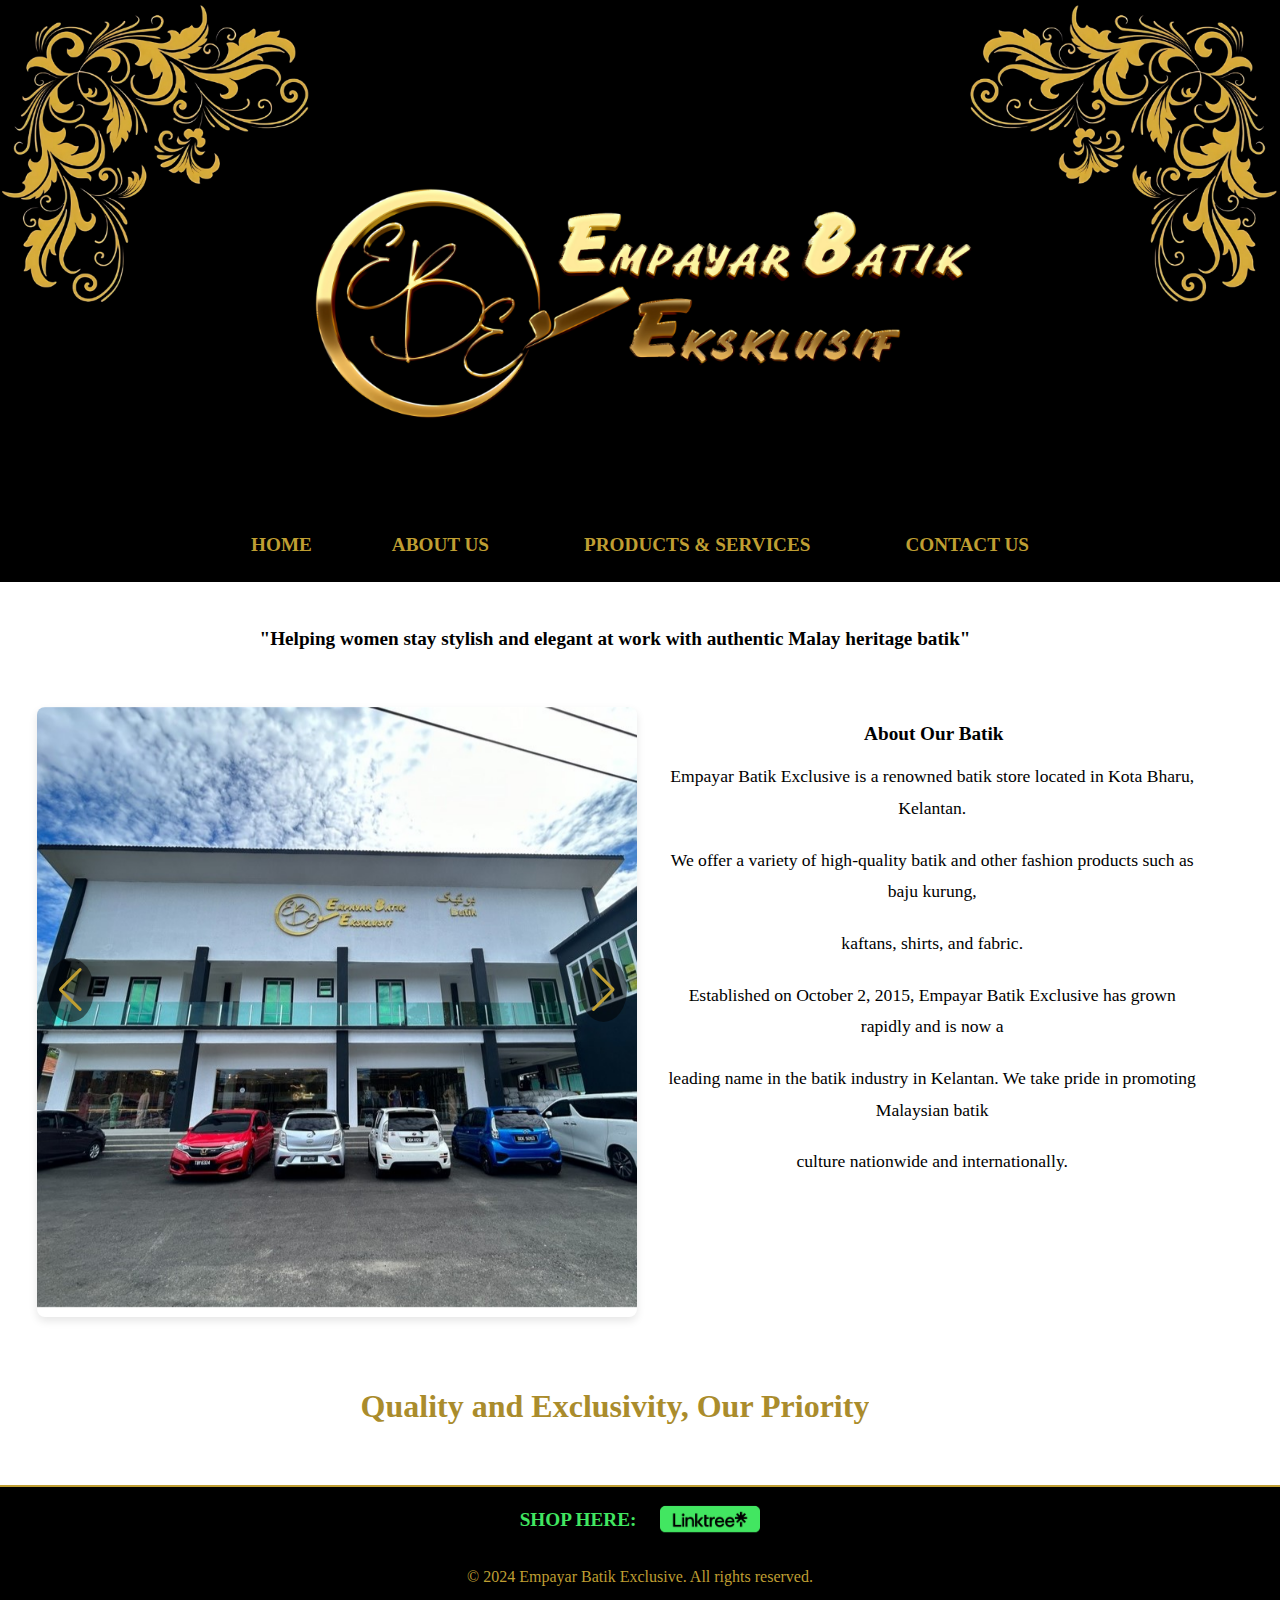
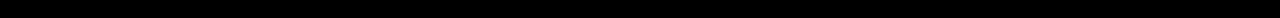
==== index.html @ 7da715c4 "Update index.html" ====
<!DOCTYPE html>
<html lang="en">
<head>
    <meta charset="UTF-8">
    <meta name="viewport" content="width=device-width, initial-scale=1.0">
    <title>Empayar Batik Exclusive</title>
    <link href="https://fonts.googleapis.com/css2?family=Pacifico&display=swap" rel="stylesheet">
    <link rel="stylesheet" href="ebe.css">
    <link rel="stylesheet" href="https://unpkg.com/swiper/swiper-bundle.min.css">
    <script src="https://unpkg.com/swiper/swiper-bundle.min.js"></script>
</head>
<body>
    <img src="LOGO EBE/header photo.png" alt="HEADER LOGO" class="header-photo">
    
    <!-- Header -->
    <header>
        <div class="menu-toggle" id="mobile-menu">
            <span class="bar"></span>
            <span class="bar"></span>
            <span class="bar"></span>
        </div>
        <nav id="nav-menu">
            <a href="index.html">HOME</a>
            <a href="profile.html">ABOUT US</a>
            <div class="dropdown">
                <a href="products.html" class="dropbtn">PRODUCTS & SERVICES</a>
                <div class="dropdown-content">
                    <a href="kaftan.html">Caftan</a>
                    <a href="jubah.html">Jubah</a>
                    <a href="jubah.html">Blouse</a>
                    <a href="baju-kurung.html">Baju Kurung</a>
                    <a href="short-sleeve-shirt.html">Short Sleeve Men Shirt</a>
                    <a href="long-sleeve-shirt.html">Long Sleeve Men Shirt</a>
                    <a href="kain-pasang-cotton.html">Kain Pasang Cotton</a>
                    <a href="kain-pasang-crepe.html">Kain Pasang Sutera Crepe</a>
                </div>
            </div>
            <a href="contact.html">CONTACT US</a>
        </nav>
    </header>

    <!-- Main Content -->
    <main>
        <p class="fade-in-special">"Helping women stay stylish and elegant at work with authentic Malay heritage batik"</p>
        <div class="content-wrapper">
            <!-- Photo Box -->
            <div class="photo-box">
                <div class="swiper-container">
                    <div class="swiper-wrapper">
                        <div class="swiper-slide"><img src="img index/home 1.jpg" alt="Image 1"></div>
                        <div class="swiper-slide"><img src="img index/home 2.jpg" alt="Image 2"></div>
                        <div class="swiper-slide"><img src="img index/home 3.jpg" alt="Image 3"></div>
                        <div class="swiper-slide"><img src="img index/home 4.jpg" alt="Image 4"></div>
                        <div class="swiper-slide"><img src="img index/home 5.jpg" alt="Image 5"></div>
                        <div class="swiper-slide"><img src="img index/home 6.jpg" alt="Image 6"></div>
                    </div>
                    <!-- Navigation Buttons -->
                    <div class="swiper-button-prev"></div>
                    <div class="swiper-button-next"></div>
                </div>
            </div>
            
            <!-- Text Content -->
            <div class="text-content">
                <h3>About Our Batik</h3>
                <p>Empayar Batik Exclusive is a renowned batik store located in Kota Bharu, Kelantan.</p>
                <p>We offer a variety of high-quality batik and other fashion products such as baju kurung,</p>
                <p>kaftans, shirts, and fabric.</p>
                <p>Established on October 2, 2015, Empayar Batik Exclusive has grown rapidly and is now a</p>
                <p>leading name in the batik industry in Kelantan. We take pride in promoting Malaysian batik</p>
                <p>culture nationwide and internationally.</p>            
            </div>
        </div>

        <p class="animated-text">Quality and Exclusivity, Our Priority</p>
    </main>

    <!-- Footer -->
    <footer>
        <div>
            <span class="shop-here">SHOP HERE:</span>
            <a href="https://linktr.ee/empayarbatikexclusive" target="_blank" rel="noopener noreferrer">
                <img src="logos/linktree.png" 
                     alt="Linktree Logo" 
                     class="linktree-logo">
            </a>
        </div>
        <p>&copy; 2024 Empayar Batik Exclusive. All rights reserved.</p>
    </footer>
    
    <!-- Scripts -->
    <script>
        // Mobile Menu Toggle
        const mobileMenu = document.getElementById('mobile-menu');
        const navMenu = document.getElementById('nav-menu');

        mobileMenu.addEventListener('click', () => {
            navMenu.classList.toggle('active');
        });

        // Swiper Initialization
        var swiper = new Swiper('.swiper-container', {
            slidesPerView: 1,
            spaceBetween: 10,
            navigation: {
                nextEl: '.swiper-button-next',
                prevEl: '.swiper-button-prev',
            },
            loop: true,
            autoplay: {
                delay: 2500,
                disableOnInteraction: false,
            },
        });

        // Sticky Header
        window.onscroll = function() {
            stickyHeader();
        };

        var header = document.querySelector('header');
        var sticky = header.offsetTop;

        function stickyHeader() {
            if (window.pageYOffset > sticky) {
                header.classList.add("fixed-header");
            } else {
                header.classList.remove("fixed-header");
            }
        }
    </script>
</body>
</html>
---- ebe.css ----
/* General Styling */
body {
    font-family: 'Times New Roman', serif;
    background-color: white;
    color: black;
    margin: 0;
    padding: 0;
    line-height: 1.8;
}

html {
    margin: 0;
    padding: 0;
}

/* Header Styling */
header {
    background: black;
    color: #bf9e32;
    padding: 10px;
    display: flex;
    align-items: flex-start;
    justify-content: center;
    position: relative;
    margin-top: -10px;
    transition: transform 0.3s ease-in-out;
    z-index: 1000; /* Ensures the header stays on top */
}

/* Fixed Header after scroll */
.fixed-header {
    position: fixed;
    top: 0;
    left: 0;
    width: 100%;
    z-index: 1000;
    background-color: black; /* Adjust if necessary */
    transform: translateY(0); /* Makes it slide into view */
}

header:not(.fixed-header) {
    transform: translateY(0); /* Ensure header is visible when not sticky */
}


/* Logo Image Styling */
.header-img {
    width: 100px; /* Adjust size as needed */
    height: auto;
    display: block;
}

/* Header Photo Styling */
.header-photo {
    width: 100%; /* Set the width to 100% of the page */
    height: auto; /* Maintain aspect ratio */
    margin: 0 auto; /* Horizontally center the image */
    background-color: black; /* Ensure the background is black behind the image */
    margin-top: 0; /* Remove margin at the top */
}

nav {
    display: flex;
    justify-content: center;
    width: 100%;
    align-items: center;
}

nav a {
    color: #bf9e32;
    text-decoration: none;
    font-size: 1.2em;
    font-weight: bold;
    margin: 0 40px;
    transition: color 0.3s ease-in-out, transform 0.3s ease;
}

nav a:hover {
    color: white;
    transform: scale(1.1);
}

/* Logo Link Styling */
.logo-link {
    position: absolute; /* Position it absolutely within the header */
    left: 0; /* Adjust this value for spacing from the left edge */
    top: 20%; /* Center vertically relative to the header */
    display: inline-block;
    z-index: 100; /* Ensure it is above other elements */
}

.logo-link:hover {
    transform: scale(1.1); /* Add hover effect for scaling */
}

/* Dropdown Styling */
.dropdown {
    position: relative;
    display: inline-block;
}

.dropdown .dropbtn {
    color: #bf9e32;
    font-size: 1.2em;
    font-weight: bold;
    padding: 10px 15px;
    background-color: black;
    border: none;
    cursor: pointer;
    display: inline-flex;
    align-items: center;
}

.dropdown .dropbtn:hover {
    color: white;
}

.dropdown-content {
    position: absolute;
    background-color: rgba(37, 37, 37, 0.892);
    min-width: 160px;
    z-index: 1;
    left: 30px;
    visibility: hidden;
    opacity: 0;
    transform: translateY(-10px);
    transition: visibility 0s 0.3s, opacity 0.3s ease, transform 0.3s ease;
}

.dropdown-content a {
    color: #bf9e32;
    padding: 10px 10px;
    text-decoration: none;
    display: block;
    font-size: 1.1em;
}

.dropdown-content a:hover {
    color: white;
    background-color: #333;
}

.dropdown:hover .dropdown-content {
    visibility: visible;
    opacity: 1;
    transform: translateY(0);
    transition: visibility 0s, opacity 0.3s ease, transform 0.3s ease;
}

/* Main Content Styling */
main {
    padding: 30px;
    text-align: center;
}

main h2, main h3, main p {
    color: black;
}

main h2 {
    font-size: 2em;
}

main p {
    font-size: 1.2em;
    margin: 10px 0;
    margin-right: 50px;
}

main h3 {
    font-size: 1.2em;
    margin: 10px 0;
}

.content-wrapper {
    display: flex; /* Align items side by side */
    justify-content: space-between; /* Ensure space between photo box and text content */
    gap: 20px; /* Add space between the photo box and text content */
    margin-top: 50px;
}

.content-wrapper h4 {
    margin: 0 auto;
    text-align: center;
    font-size: 1.2rem; /* Adjust font size */
    font-style: italic;
    color: #555;
    animation: slideInFromLeft 1.5s ease-out forwards;
}

/* Text Content Styling */
.text-content {
    flex: 1; /* Allow text content to take available space */
    max-width: 48%; /* Restrict text content width */
    display: flex;
    flex-direction: column;
    justify-content: center;
}


.text-content h3{
    flex: 1;
    max-width: 48%; /* Ensure text content doesn't overflow */
    display: flex;
    flex-direction: column;
    justify-content: center;
    margin-left: 22%;
    margin-bottom: 0;
}

/* Adjusting Paragraphs for Readability */
.text-content p {
    font-size: 1.1em;
}

.text-content p:first-child {
    margin-top: 0; /* Adds space at the top of the first <p> */
}

.text-content p:last-child {
    margin-bottom: 150px; /* Adds space at the bottom of the last <p> */
}

/* Footer Styling */
footer {
    background: black;
    color: #bf9e32;
    text-align: center;
    padding: 10px 0;
    font-size: 1em;
    border-top: 2px solid #bf9e32;
    margin-top: 0; /* Ensure no margin on top */
}

.shop-here {
    font-weight: bold;
    color: #41e661;
    margin-right: 10px; /* Add spacing between "SHOP HERE:" and the logo */
    margin-bottom: 0;
    font-size: 1.2em;
    animation: blink 1s infinite; /* Add blinking animation */
}

/* Blinking Animation */
@keyframes blink {
    0%, 100% {
        opacity: 1; /* Fully visible */
    }
    50% {
        opacity: 0; /* Invisible */
    }
}


footer .linktree-logo {
    width: 100px; /* Adjust the size as needed */
    height: auto; /* Maintain aspect ratio */
    vertical-align: middle; /* Align the logo with the text */
}


/* Photo box styling */
.photo-box {
    width: 100%;
    max-width: 600px;
    height: 100%;
    margin: 0 auto;
    border-radius: 8px;
    box-shadow: 0 4px 8px rgba(0, 0, 0, 0.1);
    overflow: hidden;
    animation: slideInFromLeft 1.5s ease-out forwards;
}

.photo-box2 {
    width: 100%;
    max-width: 600px;
    height: 100%;
    margin: 0 auto;
    border-radius: 8px;
    box-shadow: 0 4px 8px rgba(0, 0, 0, 0.1);
    overflow: hidden;
    animation: slideInFromRight 1.5s ease-out forwards;
}

/* Styling the video element */
.photo-box video {
    width: 100%; /* Adjust to fit the container */
    height: auto; /* Maintain aspect ratio */
    border-radius: 10px; /* Rounded corners */
    box-shadow: 0 4px 8px rgba(0, 0, 0, 0.2); /* Add shadow for a stylish effect */
    outline: none; /* Remove default outline */
}

/* Styling the video element */
.photo-box2 video {
    width: 100%; /* Adjust to fit the container */
    height: auto; /* Maintain aspect ratio */
    border-radius: 10px; /* Rounded corners */
    box-shadow: 0 4px 8px rgba(0, 0, 0, 0.2); /* Add shadow for a stylish effect */
    outline: none; /* Remove default outline */
}


/* Animations for Photo Box - Slide in from Left */
@keyframes slideInFromLeft {
    0% {
        opacity: 0;
        transform: translateX(-100%);
    }
    100% {
        opacity: 1;
        transform: translateX(0);
    }
}

/* Animations for Photo Box - Slide in from Right */
@keyframes slideInFromRight {
    0% {
        opacity: 0;
        transform: translateX(100%); /* Starts from the right */
    }
    100% {
        opacity: 1;
        transform: translateX(0); /* Ends in the default position */
    }
}

/* Swiper Slider Styling */
.swiper-container {
    position: relative;
}

/* Ensure the image fills the box */
.swiper-wrapper img {
    object-fit: cover !important;
    width: 100% !important;
    height: 100% !important;
}

/* Navigation Arrows Styling */
.swiper-button-prev, .swiper-button-next {
    color: #bf9e32 !important; /* Set arrow color to #bf9e32 */
    font-size: 2rem;
    position: absolute;
    top: 50%;
    transform: translateY(-50%);
    z-index: 10;
    background: rgba(0, 0, 0, 0.5);
    border-radius: 50%;
    padding: 10px;
    transition: background-color 0.3s ease, transform 0.3s ease;
}

.swiper-button-prev:hover, .swiper-button-next:hover {
    background: rgba(0, 0, 0, 0.8);
}

.swiper-button-prev {
    left: 10px;
}

.swiper-button-next {
    right: 10px;
}

/* Fade-In and Animations */
@keyframes fadeIn {
    0% { opacity: 0; transform: translateY(20px); }
    100% { opacity: 1; transform: translateY(0); }
}

.fade-in {
    animation: fadeIn 2s ease-in-out;
}

/* Make the fade-in-special text bold */
.fade-in-special {
    font-weight: bold;
}

@keyframes slideInFromLeft {
    0% {
        transform: translateX(-100%);
        opacity: 0;
    }
    100% {
        transform: translateX(0);
        opacity: 1;
    }
}

/* Additional Styling */
.animated-text {
    display: inline-block;
    font-size: 2rem;
    font-weight: bold;
    color: #aa8c2c;
    white-space: nowrap;
    overflow: hidden;
    animation: typing 4s steps(35, end) infinite, blink-cursor 0.75s step-end infinite;
    max-width: 35ch;
    margin-top: 50px;
}

@keyframes typing {
    0% { width: 0; }
    100% { width: 35ch; }
}

@keyframes blink-cursor {
    50% { border-color: transparent; }
    100% { border-color: #aa8c2c; }
}

/* Animations for Main Text */
@keyframes fadeInText {
    0% { opacity: 0; transform: translateY(20px); }
    100% { opacity: 1; transform: translateY(0); }
}

/* Apply animation to text content */
.text-content p, .fade-in-special {
    animation: fadeInText 1.5s ease-in-out forwards;
    animation-delay: 0.5s; /* Slight delay for smoother effect */
}

.photo-description {
    text-align: center;
    font-size: 1.2rem;
    color: #555;
    font-style: italic;
    width: 100%;
    max-width: 600px; /* Optional: limit width to match photo-box2 */
    margin-left: auto;
    margin-right: auto;
}

/* Adjust the space between paragraphs */
.space {
    height: 200px; /* Adjust the height as needed */
}

.space2 {
    height: 30px; /* Adjust the height as needed */
}

/* Styling the product list */
.product-list {
    display: grid;
    grid-template-columns: repeat(auto-fit, minmax(200px, 1fr));
    gap: 20px;
    padding: 20px;
}

.product-item {
    text-align: center;
    padding: 15px;
    background-color: #f2f2f2;
    border-radius: 8px;
    text-decoration: none;
    color: #000;
    font-size: 1.2em;
    transition: background-color 0.3s;
}

.product-item:hover {
    background-color: #bf9e32;
    color: white;
}

h2 {
    text-align: center;
    margin-top: 20px;
}

div.text-overlay img {
    width: 10%;
    height: auto;
    margin: 5px;
    display: inline-block;
}

.text-overlay {
    position: absolute; /* Position relative to the parent container */
    top: 50%; /* Vertically center the text */
    right: 5%; /* Align the text 5% away from the right edge */
    transform: translateY(-50%); /* Adjust for perfect vertical centering */
    color: #ffffff; /* Make the text white for contrast */
    background: rgba(255, 255, 255, 0); /* Add a semi-transparent background for readability */
    padding: 20px; /* Add padding around the text */
    max-width: 600px; /* Limit the width of the text block */
    border-radius: 8px; /* Optional: Add rounded corners */
    font-family: Arial, sans-serif; /* Use a clean font */
}

.text-overlay h2 {
    font-size: 2.0em; /* Larger font size for the title */
    font-weight: bold; /* Make the title bold */
    margin-bottom: 20px; /* Add spacing below the title */
    color: #e5ad3d; /* Gold color for the title */
}

.text-overlay a {
    color: #000000; /* Set the text color */
    text-decoration: none; /* Remove the underline */
    font-family: Arial, sans-serif; /* Use Arial font for a clean look */
    font-size: 1em; /* Adjust the font size if needed */
    font-weight: normal; /* Ensure the text is not bold */
}

.text-overlay a:hover {
    color: #e5ad3d; /* Gold color on hover */
    text-decoration: underline; /* Add an underline on hover */
    transition: color 0.3s ease; /* Smooth color transition */
}

.contact-item {
    display: flex; /* Align items in a row */
    align-items: center; /* Vertically center the logo and text */
    margin-bottom: 10px; /* Add spacing between items */
}

.contact-item img {
    width: 50px; /* Adjust the size of the logo */
    height: auto; /* Maintain aspect ratio */
    margin-right: 15px; /* Add spacing between the logo and text */
}

.contact-item p {
    margin: 0; /* Remove default paragraph margin */
    font-size: 1.2em; /* Match paragraph font size */
    line-height: 1.6; /* Improve text readability */
    text-align: left; /* Justify text to the left */
}


.full-width-images {
    position: relative;
    padding: 0; /* Remove any padding */
    margin: -30px;

}

/* Full-width image itself */
.full-width-images img {
    width: 100%;
    height: auto;
    display: block;
    margin: 0;
    padding: 0;
    border: none;
}



/* Styling for the Linktree logo */
.linktree-logo {
    width: 60px; /* Set a fixed width */
    height: auto; /* Maintain aspect ratio */
    vertical-align: middle; /* Align it with the text */
    margin-left: 10px; /* Add spacing between the text and the logo */
    transition: transform 0.3s ease; /* Add hover effect for smooth scaling */
}

.linktree-logo:hover {
    transform: scale(1.1); /* Slight zoom-in effect on hover */
}
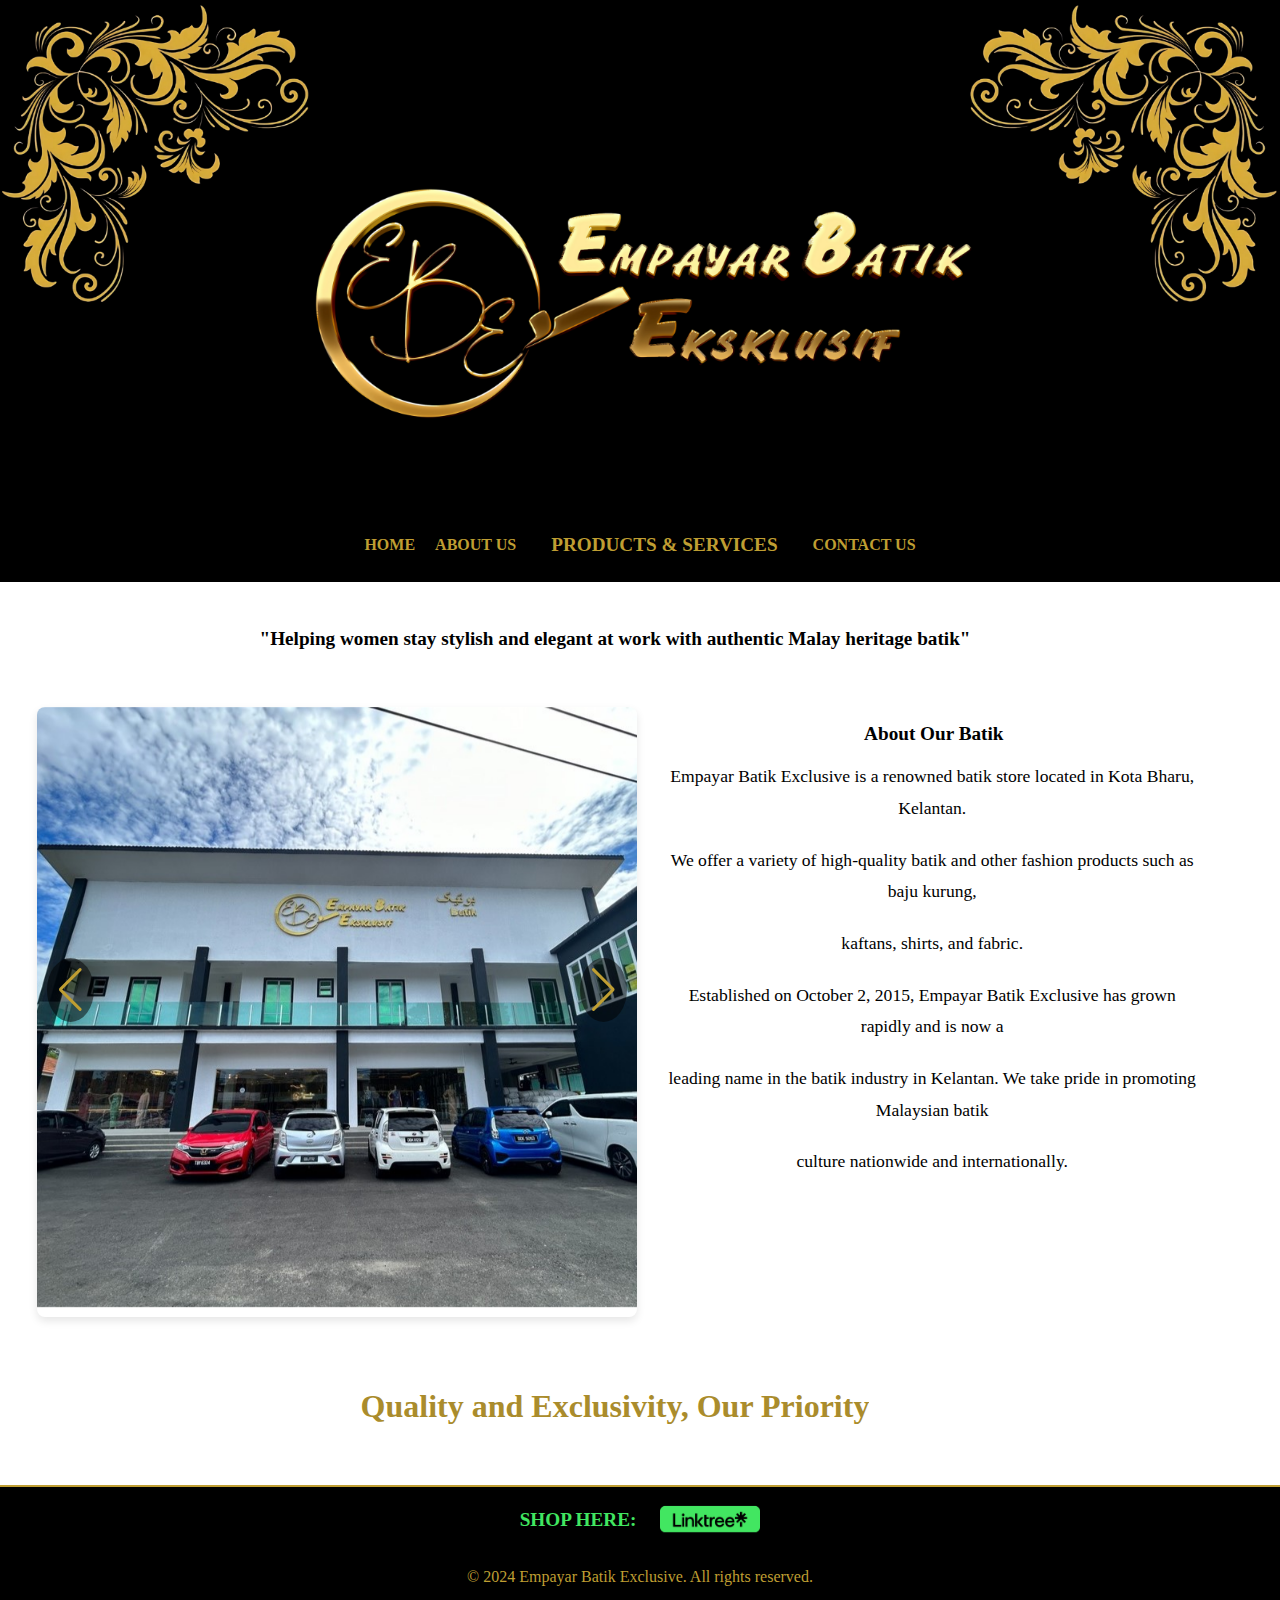
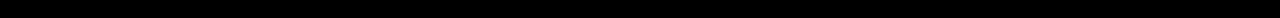
==== commit c3d085d8: "Update index.html" ====
--- a/index.html
+++ b/index.html
@@ -128,6 +128,8 @@
                 header.classList.remove("fixed-header");
             }
         }
+
+        
     </script>
 </body>
 </html>
--- a/ebe.css
+++ b/ebe.css
@@ -24,7 +24,7 @@
     position: relative;
     margin-top: -10px;
     transition: transform 0.3s ease-in-out;
-    z-index: 1000; /* Ensures the header stays on top */
+    z-index: 1000;
 }
 
 /* Fixed Header after scroll */
@@ -34,46 +34,88 @@
     left: 0;
     width: 100%;
     z-index: 1000;
-    background-color: black; /* Adjust if necessary */
-    transform: translateY(0); /* Makes it slide into view */
+    background-color: black;
+    transform: translateY(0);
 }
 
 header:not(.fixed-header) {
-    transform: translateY(0); /* Ensure header is visible when not sticky */
-}
-
+    transform: translateY(0);
+}
 
 /* Logo Image Styling */
 .header-img {
-    width: 100px; /* Adjust size as needed */
+    width: 100px;
     height: auto;
     display: block;
 }
 
 /* Header Photo Styling */
 .header-photo {
-    width: 100%; /* Set the width to 100% of the page */
-    height: auto; /* Maintain aspect ratio */
-    margin: 0 auto; /* Horizontally center the image */
-    background-color: black; /* Ensure the background is black behind the image */
-    margin-top: 0; /* Remove margin at the top */
-}
-
+    width: 100%;
+    height: auto;
+    margin: 0 auto;
+    background-color: black;
+    margin-top: 0;
+}
+
+/* Mobile Menu Toggle */
+.menu-toggle {
+    display: none;
+    flex-direction: column;
+    cursor: pointer;
+    margin-right: 10px;
+}
+
+.menu-toggle .bar {
+    background-color: #bf9e32;
+    height: 4px;
+    width: 25px;
+    margin: 3px 0;
+    border-radius: 3px;
+}
+
+/* Responsive Navigation */
 nav {
     display: flex;
-    justify-content: center;
-    width: 100%;
+    justify-content: space-around;
     align-items: center;
+    flex-wrap: wrap;
 }
 
 nav a {
-    color: #bf9e32;
+    margin: 0 10px;
     text-decoration: none;
-    font-size: 1.2em;
-    font-weight: bold;
-    margin: 0 40px;
-    transition: color 0.3s ease-in-out, transform 0.3s ease;
-}
+    color: #bf9e32;
+}
+
+#nav-menu {
+    display: flex;
+    flex-wrap: wrap;
+    justify-content: space-around;
+    align-items: center;
+    font-size: 16px; /* Adjust font size here */
+    font-weight: bold; /* Make text bold */
+}
+
+
+#nav-menu.active {
+    display: block;
+}
+
+@media (max-width: 768px) {
+    .menu-toggle {
+        display: flex;
+    }
+    #nav-menu {
+        display: none;
+        flex-direction: column;
+        text-align: center;
+    }
+    #nav-menu.active {
+        display: flex;
+    }
+}
+
 
 nav a:hover {
     color: white;
@@ -82,21 +124,23 @@
 
 /* Logo Link Styling */
 .logo-link {
-    position: absolute; /* Position it absolutely within the header */
-    left: 0; /* Adjust this value for spacing from the left edge */
-    top: 20%; /* Center vertically relative to the header */
+    position: absolute;
+    left: 0;
+    top: 20%;
     display: inline-block;
-    z-index: 100; /* Ensure it is above other elements */
+    z-index: 100;
 }
 
 .logo-link:hover {
-    transform: scale(1.1); /* Add hover effect for scaling */
+    transform: scale(1.1);
 }
 
 /* Dropdown Styling */
 .dropdown {
     position: relative;
     display: inline-block;
+    font-size: 16px; /* Adjust font size here */
+    font-weight: bold; /* Make text bold */
 }
 
 .dropdown .dropbtn {
@@ -172,35 +216,113 @@
     margin: 10px 0;
 }
 
+.contact-main {
+    text-align: left; /* To align text items inside correctly */
+    position: absolute; /* Make it relative to the page layout */
+    margin-top: 5%;
+    right: 0; /* Push to the far right */
+    margin-right: 15%; /* Optional: Adjust margin if necessary */
+    width: 25%; /* Adjust width based on your design */
+}
+
+.contact-main h2{
+    color: #bf9e32;
+}
+
+.contact-item {
+    display: flex;
+    align-items: center;
+    margin-bottom: 15px; /* Spacing between items */
+}
+ 
+.logo-img {
+    width: 40px; /* Adjust image size */
+    height: auto;
+    margin-right: 10px;
+}
+
+/* Contact Item Image Styling */
+.text-overlay .contact-item img {
+    width: 80px;
+    height: auto;
+    margin-right: 15px;
+    border-radius: 50%;
+    padding: 20px;
+    box-shadow: 0 2px 4px rgba(0, 0, 0, 0);
+}
+
+
+.contact-item p {
+    margin: 0;
+    font-size: 1.1rem; /* Text size */
+}
+
+.contact-item a {
+    text-decoration: none;
+    color: #333;
+}
+
+/* Hover effect for links */
+.contact-item a:hover {
+    color: #bf9e32;
+    transform: scale(1.1); /* Makes the text a bit bigger */
+    text-decoration: underline; /* Adds an underline */
+}
+
+.contact-item a:hover {
+    color: #bf9e32;
+}
+
+/* Responsive Design for Smaller Screens */
+@media (max-width: 768px) {
+    .contact-item {
+        flex-direction: column;
+        align-items: flex-start;
+        text-align: right;
+    }
+
+    .contact-item img {
+        margin-bottom: 10px;
+    }
+}
+
+@media (min-width: 768px) {
+    .contact-main {
+        /* Right-align only for larger screens */
+        position: absolute;
+        top: 0;
+        right: 0;
+        width: 25%;
+    }
+}
+
 .content-wrapper {
-    display: flex; /* Align items side by side */
-    justify-content: space-between; /* Ensure space between photo box and text content */
-    gap: 20px; /* Add space between the photo box and text content */
+    display: flex;
+    justify-content: space-between;
+    gap: 20px;
     margin-top: 50px;
 }
 
 .content-wrapper h4 {
     margin: 0 auto;
     text-align: center;
-    font-size: 1.2rem; /* Adjust font size */
+    font-size: 1.2rem;
     font-style: italic;
     color: #555;
     animation: slideInFromLeft 1.5s ease-out forwards;
 }
 
-/* Text Content Styling */
 .text-content {
-    flex: 1; /* Allow text content to take available space */
-    max-width: 48%; /* Restrict text content width */
+    flex: 1;
+    max-width: 48%;
     display: flex;
     flex-direction: column;
     justify-content: center;
 }
 
-
-.text-content h3{
+.text-content h3 {
     flex: 1;
-    max-width: 48%; /* Ensure text content doesn't overflow */
+    max-width: 48%;
     display: flex;
     flex-direction: column;
     justify-content: center;
@@ -208,17 +330,16 @@
     margin-bottom: 0;
 }
 
-/* Adjusting Paragraphs for Readability */
 .text-content p {
     font-size: 1.1em;
 }
 
 .text-content p:first-child {
-    margin-top: 0; /* Adds space at the top of the first <p> */
+    margin-top: 0;
 }
 
 .text-content p:last-child {
-    margin-bottom: 150px; /* Adds space at the bottom of the last <p> */
+    margin-bottom: 150px;
 }
 
 /* Footer Styling */
@@ -229,38 +350,34 @@
     padding: 10px 0;
     font-size: 1em;
     border-top: 2px solid #bf9e32;
-    margin-top: 0; /* Ensure no margin on top */
+    margin-top: 0;
 }
 
 .shop-here {
     font-weight: bold;
     color: #41e661;
-    margin-right: 10px; /* Add spacing between "SHOP HERE:" and the logo */
-    margin-bottom: 0;
+    margin-right: 10px;
     font-size: 1.2em;
-    animation: blink 1s infinite; /* Add blinking animation */
-}
-
-/* Blinking Animation */
+    animation: blink 1s infinite;
+}
+
 @keyframes blink {
     0%, 100% {
-        opacity: 1; /* Fully visible */
+        opacity: 1;
     }
     50% {
-        opacity: 0; /* Invisible */
-    }
-}
-
+        opacity: 0;
+    }
+}
 
 footer .linktree-logo {
-    width: 100px; /* Adjust the size as needed */
-    height: auto; /* Maintain aspect ratio */
-    vertical-align: middle; /* Align the logo with the text */
-}
-
+    width: 100px;
+    height: auto;
+    vertical-align: middle;
+}
 
 /* Photo box styling */
-.photo-box {
+.photo-box, .photo-box2 {
     width: 100%;
     max-width: 600px;
     height: 100%;
@@ -271,37 +388,15 @@
     animation: slideInFromLeft 1.5s ease-out forwards;
 }
 
-.photo-box2 {
+/* Styling the video element */
+.photo-box video, .photo-box2 video {
     width: 100%;
-    max-width: 600px;
-    height: 100%;
-    margin: 0 auto;
-    border-radius: 8px;
-    box-shadow: 0 4px 8px rgba(0, 0, 0, 0.1);
-    overflow: hidden;
-    animation: slideInFromRight 1.5s ease-out forwards;
-}
-
-/* Styling the video element */
-.photo-box video {
-    width: 100%; /* Adjust to fit the container */
-    height: auto; /* Maintain aspect ratio */
-    border-radius: 10px; /* Rounded corners */
-    box-shadow: 0 4px 8px rgba(0, 0, 0, 0.2); /* Add shadow for a stylish effect */
-    outline: none; /* Remove default outline */
-}
-
-/* Styling the video element */
-.photo-box2 video {
-    width: 100%; /* Adjust to fit the container */
-    height: auto; /* Maintain aspect ratio */
-    border-radius: 10px; /* Rounded corners */
-    box-shadow: 0 4px 8px rgba(0, 0, 0, 0.2); /* Add shadow for a stylish effect */
-    outline: none; /* Remove default outline */
-}
-
-
-/* Animations for Photo Box - Slide in from Left */
+    height: auto;
+    border-radius: 10px;
+    box-shadow: 0 4px 8px rgba(0, 0, 0, 0.2);
+    outline: none;
+}
+
 @keyframes slideInFromLeft {
     0% {
         opacity: 0;
@@ -313,79 +408,14 @@
     }
 }
 
-/* Animations for Photo Box - Slide in from Right */
 @keyframes slideInFromRight {
     0% {
         opacity: 0;
-        transform: translateX(100%); /* Starts from the right */
+        transform: translateX(100%);
     }
     100% {
         opacity: 1;
-        transform: translateX(0); /* Ends in the default position */
-    }
-}
-
-/* Swiper Slider Styling */
-.swiper-container {
-    position: relative;
-}
-
-/* Ensure the image fills the box */
-.swiper-wrapper img {
-    object-fit: cover !important;
-    width: 100% !important;
-    height: 100% !important;
-}
-
-/* Navigation Arrows Styling */
-.swiper-button-prev, .swiper-button-next {
-    color: #bf9e32 !important; /* Set arrow color to #bf9e32 */
-    font-size: 2rem;
-    position: absolute;
-    top: 50%;
-    transform: translateY(-50%);
-    z-index: 10;
-    background: rgba(0, 0, 0, 0.5);
-    border-radius: 50%;
-    padding: 10px;
-    transition: background-color 0.3s ease, transform 0.3s ease;
-}
-
-.swiper-button-prev:hover, .swiper-button-next:hover {
-    background: rgba(0, 0, 0, 0.8);
-}
-
-.swiper-button-prev {
-    left: 10px;
-}
-
-.swiper-button-next {
-    right: 10px;
-}
-
-/* Fade-In and Animations */
-@keyframes fadeIn {
-    0% { opacity: 0; transform: translateY(20px); }
-    100% { opacity: 1; transform: translateY(0); }
-}
-
-.fade-in {
-    animation: fadeIn 2s ease-in-out;
-}
-
-/* Make the fade-in-special text bold */
-.fade-in-special {
-    font-weight: bold;
-}
-
-@keyframes slideInFromLeft {
-    0% {
-        transform: translateX(-100%);
-        opacity: 0;
-    }
-    100% {
         transform: translateX(0);
-        opacity: 1;
     }
 }
 
@@ -424,27 +454,64 @@
     animation-delay: 0.5s; /* Slight delay for smoother effect */
 }
 
+/* Swiper Slider Styling */
+.swiper-container {
+    position: relative;
+}
+
+.swiper-wrapper img {
+    object-fit: cover !important;
+    width: 100% !important;
+    height: 100% !important;
+}
+
+.swiper-button-prev, .swiper-button-next {
+    color: #bf9e32 !important;
+    font-size: 2rem;
+    position: absolute;
+    top: 50%;
+    transform: translateY(-50%);
+    z-index: 10;
+    background: rgba(0, 0, 0, 0.5);
+    border-radius: 50%;
+    padding: 10px;
+    transition: background-color 0.3s ease, transform 0.3s ease;
+}
+
+.swiper-button-prev:hover, .swiper-button-next:hover {
+    background: rgba(0, 0, 0, 0.8);
+}
+
+.swiper-button-prev {
+    left: 10px;
+}
+
+.swiper-button-next {
+    right: 10px;
+}
+
+.fade-in-special {
+    font-weight: bold;
+}
+
 .photo-description {
     text-align: center;
     font-size: 1.2rem;
     color: #555;
     font-style: italic;
     width: 100%;
-    max-width: 600px; /* Optional: limit width to match photo-box2 */
-    margin-left: auto;
-    margin-right: auto;
-}
-
-/* Adjust the space between paragraphs */
+    max-width: 600px;
+    margin: auto;
+}
+
 .space {
-    height: 200px; /* Adjust the height as needed */
+    height: 200px;
 }
 
 .space2 {
-    height: 30px; /* Adjust the height as needed */
-}
-
-/* Styling the product list */
+    height: 30px;
+}
+
 .product-list {
     display: grid;
     grid-template-columns: repeat(auto-fit, minmax(200px, 1fr));
@@ -468,69 +535,24 @@
     color: white;
 }
 
-h2 {
+.text-overlay {
+    position: absolute;
+    top: 50%;
+    left: 50%;
+    transform: translate(-50%, -50%);
     text-align: center;
-    margin-top: 20px;
-}
-
-div.text-overlay img {
-    width: 10%;
-    height: auto;
-    margin: 5px;
-    display: inline-block;
-}
-
-.text-overlay {
-    position: absolute; /* Position relative to the parent container */
-    top: 50%; /* Vertically center the text */
-    right: 5%; /* Align the text 5% away from the right edge */
-    transform: translateY(-50%); /* Adjust for perfect vertical centering */
-    color: #ffffff; /* Make the text white for contrast */
-    background: rgba(255, 255, 255, 0); /* Add a semi-transparent background for readability */
-    padding: 20px; /* Add padding around the text */
-    max-width: 600px; /* Limit the width of the text block */
-    border-radius: 8px; /* Optional: Add rounded corners */
-    font-family: Arial, sans-serif; /* Use a clean font */
+    background: rgba(255, 255, 255, 0); /* Slight background to improve readability */
+    padding: 20px;
+    border-radius: 10px;
+    max-width: 600px; /* Ensures text and logos fit nicely */
+    width: 90%; /* Responsive width */
 }
 
 .text-overlay h2 {
-    font-size: 2.0em; /* Larger font size for the title */
-    font-weight: bold; /* Make the title bold */
-    margin-bottom: 20px; /* Add spacing below the title */
-    color: #e5ad3d; /* Gold color for the title */
-}
-
-.text-overlay a {
-    color: #000000; /* Set the text color */
-    text-decoration: none; /* Remove the underline */
-    font-family: Arial, sans-serif; /* Use Arial font for a clean look */
-    font-size: 1em; /* Adjust the font size if needed */
-    font-weight: normal; /* Ensure the text is not bold */
-}
-
-.text-overlay a:hover {
-    color: #e5ad3d; /* Gold color on hover */
-    text-decoration: underline; /* Add an underline on hover */
-    transition: color 0.3s ease; /* Smooth color transition */
-}
-
-.contact-item {
-    display: flex; /* Align items in a row */
-    align-items: center; /* Vertically center the logo and text */
-    margin-bottom: 10px; /* Add spacing between items */
-}
-
-.contact-item img {
-    width: 50px; /* Adjust the size of the logo */
-    height: auto; /* Maintain aspect ratio */
-    margin-right: 15px; /* Add spacing between the logo and text */
-}
-
-.contact-item p {
-    margin: 0; /* Remove default paragraph margin */
-    font-size: 1.2em; /* Match paragraph font size */
-    line-height: 1.6; /* Improve text readability */
-    text-align: left; /* Justify text to the left */
+    font-size: 2rem;
+    margin-bottom: 1rem;
+    color: #bf9e32;
+
 }
 
 
@@ -565,3 +587,12 @@
 .linktree-logo:hover {
     transform: scale(1.1); /* Slight zoom-in effect on hover */
 }
+
+/* Adjust the space between paragraphs */
+.space {
+    height: 200px; /* Adjust the height as needed */
+}
+
+.space2 {
+    height: 30px; /* Adjust the height as needed */
+}
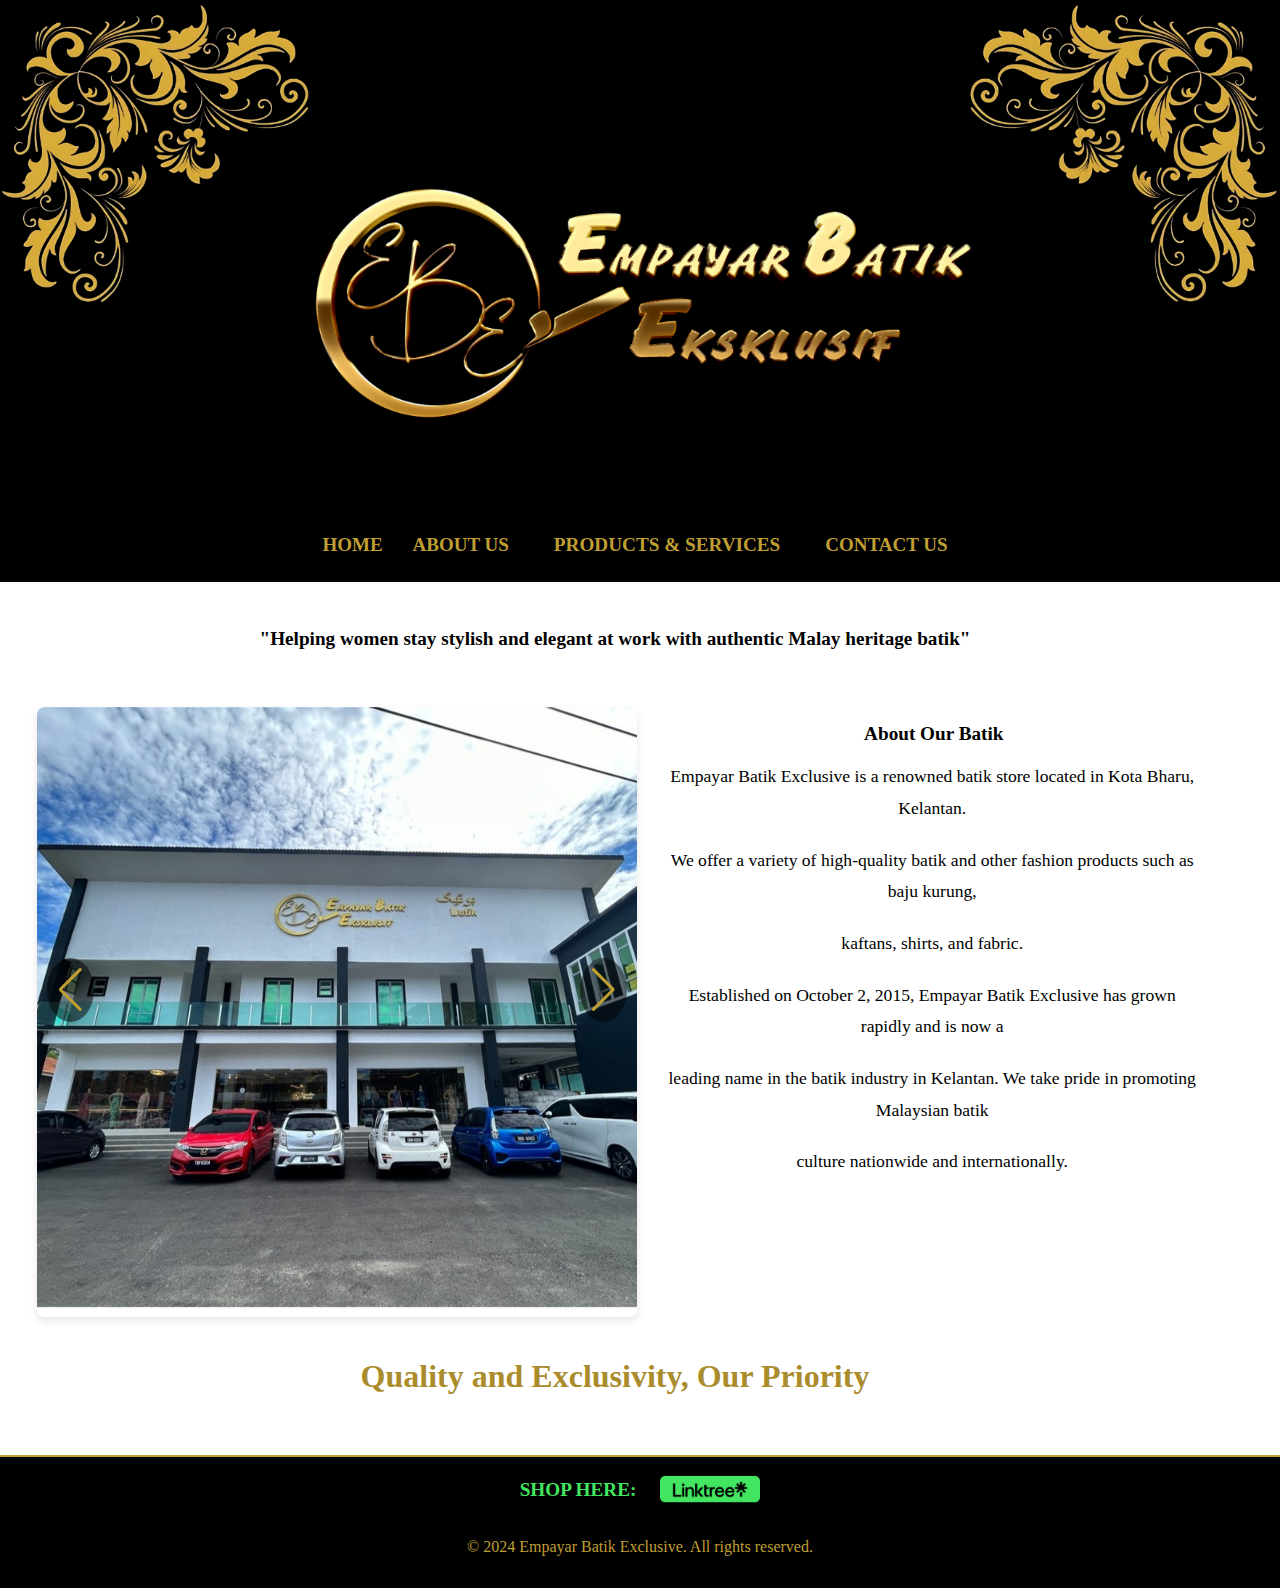
==== commit fde7e4cc: "Update index.html" ====
--- a/index.html
+++ b/index.html
@@ -128,8 +128,6 @@
                 header.classList.remove("fixed-header");
             }
         }
-
-        
     </script>
 </body>
 </html>
--- a/ebe.css
+++ b/ebe.css
@@ -33,20 +33,9 @@
     top: 0;
     left: 0;
     width: 100%;
+    background-color: black;
     z-index: 1000;
-    background-color: black;
     transform: translateY(0);
-}
-
-header:not(.fixed-header) {
-    transform: translateY(0);
-}
-
-/* Logo Image Styling */
-.header-img {
-    width: 100px;
-    height: auto;
-    display: block;
 }
 
 /* Header Photo Styling */
@@ -58,6 +47,18 @@
     margin-top: 0;
 }
 
+
+header:not(.fixed-header) {
+    transform: translateY(0);
+}
+
+/* Logo Image Styling */
+.header-img {
+    width: 100px;
+    height: auto;
+    display: block;
+}
+
 /* Mobile Menu Toggle */
 .menu-toggle {
     display: none;
@@ -68,7 +69,7 @@
 
 .menu-toggle .bar {
     background-color: #bf9e32;
-    height: 4px;
+    height: 10px;
     width: 25px;
     margin: 3px 0;
     border-radius: 3px;
@@ -86,6 +87,8 @@
     margin: 0 10px;
     text-decoration: none;
     color: #bf9e32;
+    font-size: 19px;
+    margin-right: 20px;
 }
 
 #nav-menu {
@@ -98,21 +101,24 @@
 }
 
 
-#nav-menu.active {
-    display: block;
-}
-
+/* Mobile Navigation */
 @media (max-width: 768px) {
     .menu-toggle {
         display: flex;
-    }
+        position: absolute; /* Absolute position to place it on the left */
+        left: 10px;  /* Adjust the distance from the left edge */
+        top: 10px;   /* Optional: Adjust the distance from the top edge */
+    }
+
     #nav-menu {
-        display: none;
+        display: none;  /* Initially hidden on mobile */
         flex-direction: column;
         text-align: center;
-    }
+        width: 100%;  /* Ensure the menu takes up full width */
+    }
+
     #nav-menu.active {
-        display: flex;
+        display: flex;  /* Show when the 'active' class is added */
     }
 }
 
@@ -217,82 +223,115 @@
 }
 
 .contact-main {
-    text-align: left; /* To align text items inside correctly */
-    position: absolute; /* Make it relative to the page layout */
-    margin-top: 5%;
-    right: 0; /* Push to the far right */
-    margin-right: 15%; /* Optional: Adjust margin if necessary */
-    width: 25%; /* Adjust width based on your design */
-}
-
-.contact-main h2{
-    color: #bf9e32;
-}
-
-.contact-item {
-    display: flex;
-    align-items: center;
-    margin-bottom: 15px; /* Spacing between items */
-}
- 
+    flex: 1; /* Ensures it takes the same flex behavior as text-content */
+    max-width: 48%; /* Matches the width of text-content */
+    display: flex;
+    flex-direction: column;
+    justify-content: center; /* Centers content vertically */
+    margin-left: 22%; /* Matches the left margin of text-content */
+    margin-bottom: 0; /* Aligns bottom margin */
+    font-size: 1.1em; /* Matches font size of text-content */
+    color: black; /* Matches text-content color */
+}
+
+.contact-main h2 {
+    color: #bf9e32; /* Use consistent styling */
+    margin-bottom: 10px; /* Add spacing */
+}
+
+.contact-main p {
+    margin: 10px 0; /* Spacing between paragraphs */
+    line-height: 1.8; /* Matches general text-content */
+}
+
 .logo-img {
     width: 40px; /* Adjust image size */
     height: auto;
     margin-right: 10px;
 }
 
-/* Contact Item Image Styling */
-.text-overlay .contact-item img {
-    width: 80px;
+.contact-info {
+    color: #bf9e32; /* Use consistent styling */
+    width: 400px; /* Sets the width of the contact section */
+    padding-left: 60px;
+    padding-right: 60px;
+    background-color: #ffffff86; /* Sets a white background color */
+    border-radius: 8px; /* Rounds the corners with an 8px radius */
+    box-shadow: 0 2px 8px rgba(0, 0, 0, 0.1); /* Adds a soft shadow around the section for a subtle 3D effect */
+    position: absolute; /* Allows it to be positioned freely */
+    right: 0; /* Aligns the box to the right side */
+    margin-right: 10%; /* Adds space on the right */
+    top: 60%; /* Centers the box vertically */
+    margin-top: -5%;
+    transform: translateY(-50%); /* Adjusts the vertical position to truly center it */
+}
+
+
+/* Contact item flexbox */
+.contact-item {
+    display: flex;
+    flex-direction: row;  /* Arrange items in a row by default */
+    align-items: center;  /* Vertically align image and text */
+    gap: 10px;  /* Space between image and text */
+    justify-content: flex-start;  /* Align to the left */
+    text-align: left;  /* Force text to align left */
+    margin-bottom: 20px;
+}
+
+/* Contact item image */
+.contact-item img {
+    max-width: 40px;  /* Set image width */
     height: auto;
-    margin-right: 15px;
-    border-radius: 50%;
-    padding: 20px;
-    box-shadow: 0 2px 4px rgba(0, 0, 0, 0);
-}
-
-
+}
+
+/* Contact item text and link */
 .contact-item p {
     margin: 0;
-    font-size: 1.1rem; /* Text size */
-}
-
+    flex-grow: 1;  /* Allow the text to take the available space */
+    white-space: normal;  /* Allow the text to wrap */
+    text-align: left;  /* Force text inside to be left-aligned */
+}
+
+/* Contact item link */
 .contact-item a {
+    color: #000000;
     text-decoration: none;
-    color: #333;
-}
-
-/* Hover effect for links */
+    font-size: 18px;          /* Adjust font size for smaller screens */
+}
+
 .contact-item a:hover {
     color: #bf9e32;
-    transform: scale(1.1); /* Makes the text a bit bigger */
-    text-decoration: underline; /* Adds an underline */
-}
-
-.contact-item a:hover {
-    color: #bf9e32;
-}
-
-/* Responsive Design for Smaller Screens */
-@media (max-width: 768px) {
+    transform: scale(1.1);
+    text-decoration: underline;
+}
+
+/* Apply background image only to contact page */
+.contact-page main {
+    background-image: url('img contact/contact.png'); /* Replace with your image path */
+    background-size: cover;   /* Ensure the image covers the entire area */
+    background-position: center; /* Center the background image */
+    background-repeat: no-repeat; /* Prevent the image from repeating */
+    min-height: 80vh;  /* Make sure the background covers the entire height of the viewport */
+    padding: 20px; /* Optional, for spacing inside the main content */
+}
+
+
+/* Mobile Styles */
+@media screen and (max-width: 600px) {
     .contact-item {
-        flex-direction: column;
-        align-items: flex-start;
-        text-align: right;
+        flex-direction: column;   /* Stack items vertically */
+        align-items: flex-start;  /* Align to the left */
+        text-align: left;         /* Ensure text is left-aligned */
+        font-size: 14px;          /* Adjust font size for smaller screens */
     }
 
     .contact-item img {
-        margin-bottom: 10px;
-    }
-}
-
-@media (min-width: 768px) {
-    .contact-main {
-        /* Right-align only for larger screens */
-        position: absolute;
-        top: 0;
-        right: 0;
-        width: 25%;
+        margin-bottom: 10px;      /* Add space below the image */
+    }
+
+    .contact-item p {
+        margin: 0;
+        text-align: left;         /* Ensure text inside the p tag is left-aligned */
     }
 }
 
@@ -341,6 +380,7 @@
 .text-content p:last-child {
     margin-bottom: 150px;
 }
+
 
 /* Footer Styling */
 footer {
@@ -429,7 +469,7 @@
     overflow: hidden;
     animation: typing 4s steps(35, end) infinite, blink-cursor 0.75s step-end infinite;
     max-width: 35ch;
-    margin-top: 50px;
+    margin-top: 20px;
 }
 
 @keyframes typing {
@@ -587,12 +627,3 @@
 .linktree-logo:hover {
     transform: scale(1.1); /* Slight zoom-in effect on hover */
 }
-
-/* Adjust the space between paragraphs */
-.space {
-    height: 200px; /* Adjust the height as needed */
-}
-
-.space2 {
-    height: 30px; /* Adjust the height as needed */
-}
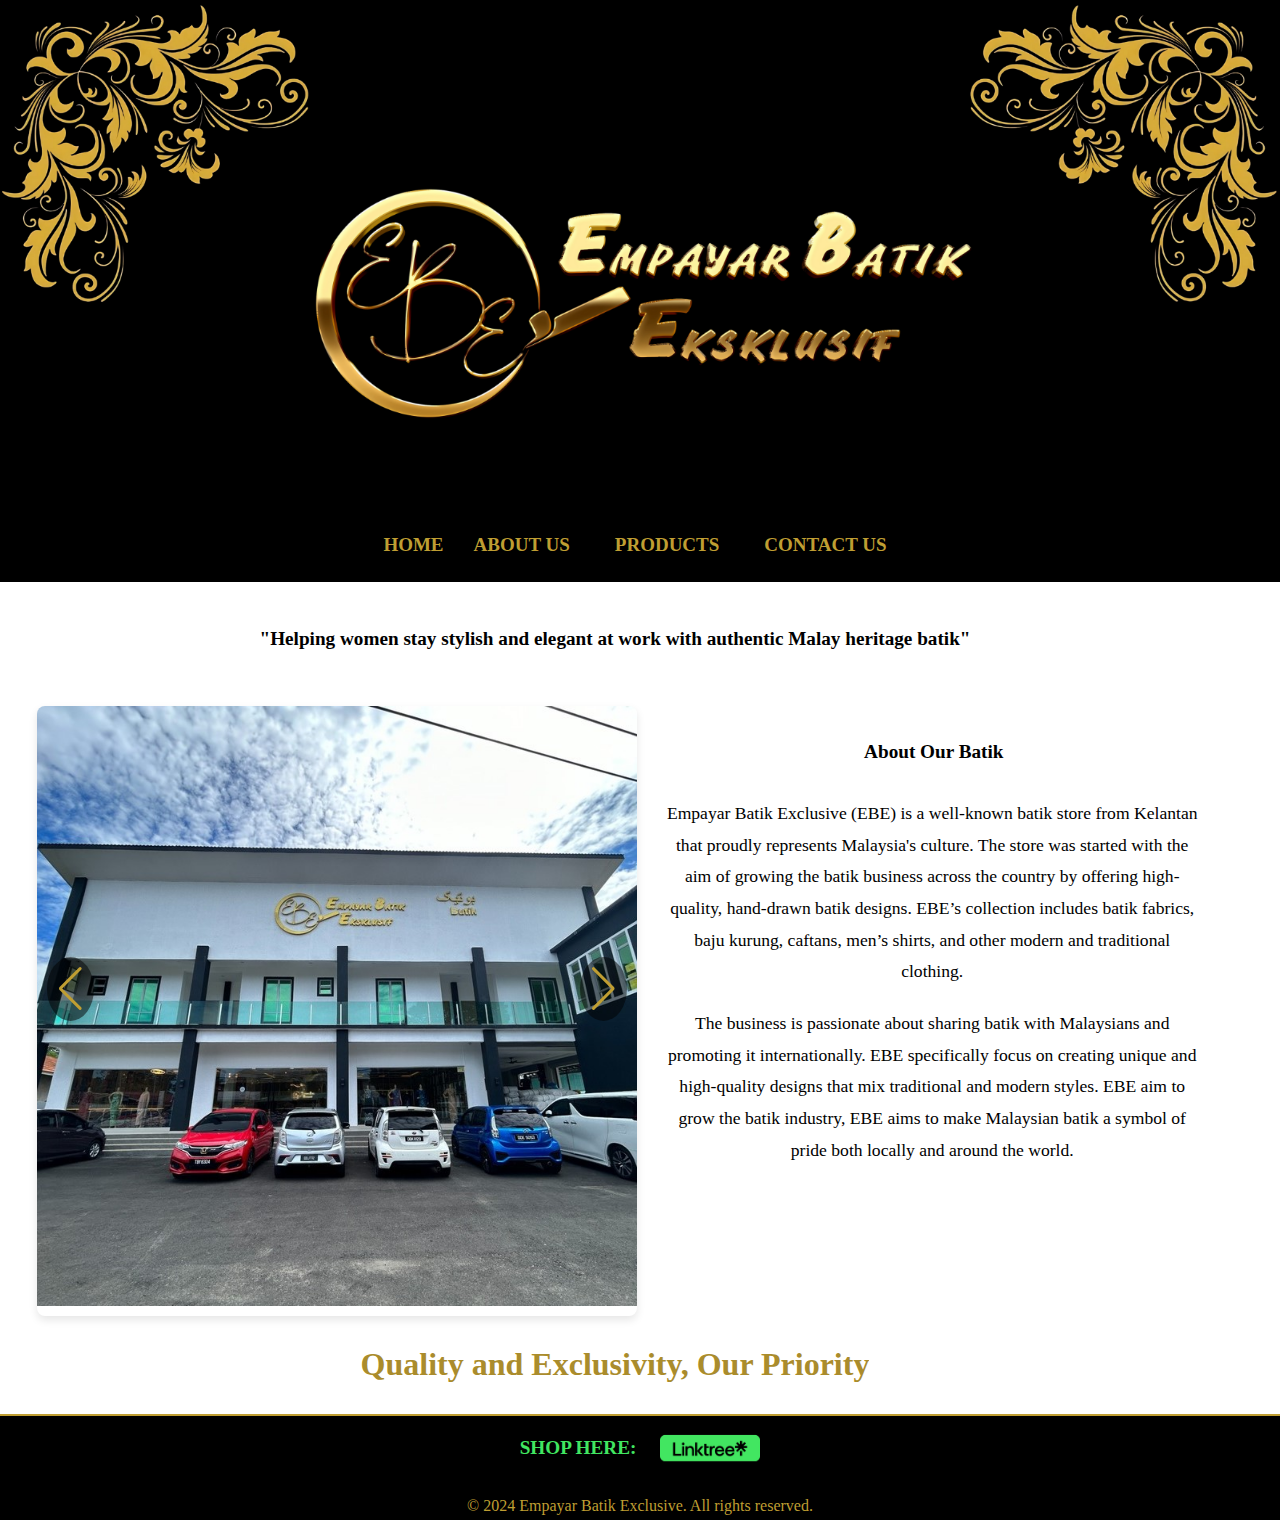
==== commit 712a9d44: "Update index.html" ====
--- a/index.html
+++ b/index.html
@@ -4,13 +4,14 @@
     <meta charset="UTF-8">
     <meta name="viewport" content="width=device-width, initial-scale=1.0">
     <title>Empayar Batik Exclusive</title>
+    <link rel="icon" type="image/PNG" sizes="32x32" href="logo-ebe/iconebe.PNg">
     <link href="https://fonts.googleapis.com/css2?family=Pacifico&display=swap" rel="stylesheet">
     <link rel="stylesheet" href="ebe.css">
     <link rel="stylesheet" href="https://unpkg.com/swiper/swiper-bundle.min.css">
     <script src="https://unpkg.com/swiper/swiper-bundle.min.js"></script>
 </head>
 <body>
-    <img src="LOGO EBE/header photo.png" alt="HEADER LOGO" class="header-photo">
+    <img src="logo-ebe/header photo.png" alt="HEADER LOGO" class="header-photo">
     
     <!-- Header -->
     <header>
@@ -23,7 +24,7 @@
             <a href="index.html">HOME</a>
             <a href="profile.html">ABOUT US</a>
             <div class="dropdown">
-                <a href="products.html" class="dropbtn">PRODUCTS & SERVICES</a>
+                <a href="products.html" class="dropbtn">PRODUCTS</a>
                 <div class="dropdown-content">
                     <a href="kaftan.html">Caftan</a>
                     <a href="jubah.html">Jubah</a>
@@ -63,12 +64,8 @@
             <!-- Text Content -->
             <div class="text-content">
                 <h3>About Our Batik</h3>
-                <p>Empayar Batik Exclusive is a renowned batik store located in Kota Bharu, Kelantan.</p>
-                <p>We offer a variety of high-quality batik and other fashion products such as baju kurung,</p>
-                <p>kaftans, shirts, and fabric.</p>
-                <p>Established on October 2, 2015, Empayar Batik Exclusive has grown rapidly and is now a</p>
-                <p>leading name in the batik industry in Kelantan. We take pride in promoting Malaysian batik</p>
-                <p>culture nationwide and internationally.</p>            
+                <p>Empayar Batik Exclusive (EBE) is a well-known batik store from Kelantan that proudly represents Malaysia's culture. The store was started with the aim of growing the batik business across the country by offering high-quality, hand-drawn batik designs. EBE’s collection includes batik fabrics, baju kurung, caftans, men’s shirts, and other modern and traditional clothing.</p>
+                <p>The business is passionate about sharing batik with Malaysians and promoting it internationally. EBE specifically focus on creating unique and high-quality designs that mix traditional and modern styles. EBE aim to grow the batik industry, EBE aims to make Malaysian batik a symbol of pride both locally and around the world.</p>
             </div>
         </div>
 
--- a/ebe.css
+++ b/ebe.css
@@ -1,7 +1,7 @@
 /* General Styling */
 body {
     font-family: 'Times New Roman', serif;
-    background-color: white;
+    background-color: white !important;
     color: black;
     margin: 0;
     padding: 0;
@@ -47,7 +47,6 @@
     margin-top: 0;
 }
 
-
 header:not(.fixed-header) {
     transform: translateY(0);
 }
@@ -57,6 +56,19 @@
     width: 100px;
     height: auto;
     display: block;
+}
+
+/* Styling for the logo placed between ABOUT US and PRODUCTS & SERVICES */
+.logo-between {
+    display: flex;
+    justify-content: center;
+    align-items: center;
+}
+
+.logo-image {
+    width: 150px; /* Adjust width as needed */
+    height: auto;
+    margin: 0; /* Adds spacing around the logo */
 }
 
 /* Mobile Menu Toggle */
@@ -83,7 +95,7 @@
     flex-wrap: wrap;
 }
 
-nav a {
+#nav-menu a {
     margin: 0 10px;
     text-decoration: none;
     color: #bf9e32;
@@ -96,13 +108,21 @@
     flex-wrap: wrap;
     justify-content: space-around;
     align-items: center;
-    font-size: 16px; /* Adjust font size here */
-    font-weight: bold; /* Make text bold */
-}
-
+    font-size: 16px;
+    font-weight: bold;
+}
 
 /* Mobile Navigation */
-@media (max-width: 768px) {
+@media (max-width: 700px) {
+    .logo-image {
+        display: block; /* Keeps it as a block element */
+        max-width: 0;   /* Prevents the image from taking up space */
+        overflow: hidden; /* Hides the image content */
+    }
+    /* Hide logo link on mobile
+    .logo-link {
+        display: none !important; /* Ensure it is not displayed
+    }*/
     .menu-toggle {
         display: flex;
         position: absolute; /* Absolute position to place it on the left */
@@ -120,8 +140,15 @@
     #nav-menu.active {
         display: flex;  /* Show when the 'active' class is added */
     }
-}
-
+    
+    #nav-menu a {
+        text-decoration: none;
+        color: #bf9e32;
+        font-size: 14px;
+        margin-right: 20px;
+        font-weight: normal;
+    }
+}
 
 nav a:hover {
     color: white;
@@ -146,13 +173,11 @@
     position: relative;
     display: inline-block;
     font-size: 16px; /* Adjust font size here */
-    font-weight: bold; /* Make text bold */
 }
 
 .dropdown .dropbtn {
     color: #bf9e32;
     font-size: 1.2em;
-    font-weight: bold;
     padding: 10px 15px;
     background-color: black;
     border: none;
@@ -168,13 +193,13 @@
 .dropdown-content {
     position: absolute;
     background-color: rgba(37, 37, 37, 0.892);
-    min-width: 160px;
+    min-width: 200px;
     z-index: 1;
-    left: 30px;
+    left: -15px;
     visibility: hidden;
     opacity: 0;
     transform: translateY(-10px);
-    transition: visibility 0s 0.3s, opacity 0.3s ease, transform 0.3s ease;
+    transition: opacity 0.4s ease, transform 0.4s ease; /* Make transition smoother */
 }
 
 .dropdown-content a {
@@ -183,6 +208,7 @@
     text-decoration: none;
     display: block;
     font-size: 1.1em;
+    font-weight: normal;
 }
 
 .dropdown-content a:hover {
@@ -194,7 +220,7 @@
     visibility: visible;
     opacity: 1;
     transform: translateY(0);
-    transition: visibility 0s, opacity 0.3s ease, transform 0.3s ease;
+    transition: opacity 0.4s ease, transform 0.4s ease; /* Ensure smoother transition */
 }
 
 /* Main Content Styling */
@@ -250,6 +276,7 @@
     margin-right: 10px;
 }
 
+/* Contact Info Box Styling */
 .contact-info {
     color: #bf9e32; /* Use consistent styling */
     width: 400px; /* Sets the width of the contact section */
@@ -266,7 +293,6 @@
     transform: translateY(-50%); /* Adjusts the vertical position to truly center it */
 }
 
-
 /* Contact item flexbox */
 .contact-item {
     display: flex;
@@ -309,31 +335,94 @@
 .contact-page main {
     background-image: url('img contact/contact.png'); /* Replace with your image path */
     background-size: cover;   /* Ensure the image covers the entire area */
-    background-position: center; /* Center the background image */
+    background-position: top center; /* Align the background image to the top */
     background-repeat: no-repeat; /* Prevent the image from repeating */
-    min-height: 80vh;  /* Make sure the background covers the entire height of the viewport */
-    padding: 20px; /* Optional, for spacing inside the main content */
-}
-
+    padding: 10px; /* Optional, for spacing inside the main content */
+    display: flex; /* Flex layout to align content */
+    flex-direction: column; /* Stack items vertically */
+    min-height: calc(100vh - 50px); /* Adjust this for mobile height calculation */
+    box-sizing: border-box; /* Ensure padding doesn't affect the height */
+    margin-top: 20px; /* Adds space between the background image and the header */
+}
+
+/* Ensure the footer is placed below the content */
+.contact-page {
+    display: flex;
+    flex-direction: column;
+    min-height: 100vh; /* Ensure full height of the viewport */
+}
+
+.contact-page main {
+    flex: 1; /* Allow the main content to expand as needed */
+}
+
+/* Shared styles for logo and link items */
+.contact-page .contact-info .item {
+    display: flex; /* Align elements in a row */
+    align-items: center; /* Vertically center logo and text */
+    gap: 10px; /* Space between logo and text */
+    margin-bottom: 15px; /* Space between items */
+    flex-wrap: nowrap; /* Prevent wrapping */
+}
+
+.contact-page .contact-info .item img {
+    max-width: 30px; /* Adjust logo size */
+    height: auto; /* Maintain aspect ratio */
+}
+
+.contact-page .contact-info .item a {
+    text-decoration: none; /* Remove underline */
+    color: inherit; /* Keep text color consistent */
+    font-size: 16px; /* Adjust font size for readability */
+}
 
 /* Mobile Styles */
-@media screen and (max-width: 600px) {
+@media screen and (max-width: 700px) {
+
+    .contact-page main {
+        min-height: auto; /* Remove fixed height for mobile screens */
+    }
+
+    .contact-info {
+        margin-top: 50%; /* Adds space at the top */
+        margin-bottom: 0;
+        padding-top: 20px;
+        width: 100%; /* Ensure it takes full width on smaller screens */
+        position: relative; /* Remove absolute positioning on mobile */
+        top: auto;
+        right: auto;
+    }
+
     .contact-item {
-        flex-direction: column;   /* Stack items vertically */
-        align-items: flex-start;  /* Align to the left */
-        text-align: left;         /* Ensure text is left-aligned */
-        font-size: 14px;          /* Adjust font size for smaller screens */
+        flex-direction: row; /* Ensure the image and text are in one line */
+        align-items: center; /* Keep them vertically aligned */
+        gap: 10px; /* Adjust the gap between items */
     }
 
     .contact-item img {
-        margin-bottom: 10px;      /* Add space below the image */
-    }
-
-    .contact-item p {
-        margin: 0;
-        text-align: left;         /* Ensure text inside the p tag is left-aligned */
-    }
-}
+        width: 40px; /* Adjust size of icons on mobile */
+        height: auto;
+    }
+
+    .contact-item a {
+        font-size: 16px; /* Adjust text size for mobile */
+    }
+
+    .contact-page .contact-info .item {
+        gap: 8px; /* Reduce gap for smaller screens */
+    }
+
+    .contact-page .contact-info .item a {
+        font-size: 14px; /* Slightly smaller text for mobile */
+    }
+
+    footer {
+        width: 100%; /* Ensure footer spans the entire screen width */
+        padding-left: 20px; /* Optional: Add padding on the left */
+        padding-right: 20px; /* Optional: Add padding on the right */
+    }
+}
+
 
 .content-wrapper {
     display: flex;
@@ -381,39 +470,24 @@
     margin-bottom: 150px;
 }
 
-
-/* Footer Styling */
-footer {
-    background: black;
-    color: #bf9e32;
-    text-align: center;
-    padding: 10px 0;
-    font-size: 1em;
-    border-top: 2px solid #bf9e32;
-    margin-top: 0;
-}
-
-.shop-here {
-    font-weight: bold;
-    color: #41e661;
-    margin-right: 10px;
-    font-size: 1.2em;
-    animation: blink 1s infinite;
-}
-
-@keyframes blink {
-    0%, 100% {
-        opacity: 1;
-    }
-    50% {
-        opacity: 0;
-    }
-}
-
-footer .linktree-logo {
-    width: 100px;
-    height: auto;
-    vertical-align: middle;
+/* Responsive Styling for Mobile */
+@media screen and (max-width: 768px) {
+    .content-wrapper {
+        flex-direction: column; /* Stack elements vertically */
+        align-items: center;
+        gap: 20px; /* Space between elements */
+    }
+
+    .text-content, 
+    .photo-box, 
+    .photo-box2 {
+        max-width: 90%; /* Adjust width for smaller screens */
+        margin: 0 auto; /* Center the elements */
+    }
+
+    .photo-description {
+        font-size: 1rem; /* Smaller font size for mobile */
+    }
 }
 
 /* Photo box styling */
@@ -595,15 +669,14 @@
 
 }
 
-
+/* Full-width image styling */
 .full-width-images {
     position: relative;
-    padding: 0; /* Remove any padding */
+    padding: 0;
     margin: -30px;
-
-}
-
-/* Full-width image itself */
+    margin-bottom: 0;
+}
+
 .full-width-images img {
     width: 100%;
     height: auto;
@@ -611,9 +684,52 @@
     margin: 0;
     padding: 0;
     border: none;
-}
-
-
+
+    /* Default state: hidden */
+    opacity: 0;
+    transform: translateY(20px); /* Slightly move down for the effect */
+    transition: opacity 1s ease, transform 1s ease;
+}
+
+/* Fade-in effect when scrolled into view */
+.full-width-images img.visible {
+    opacity: 1;
+    transform: translateY(0); /* Reset position */
+}
+
+/* Footer Styling */
+footer {
+    background: black;
+    color: #bf9e32;
+    text-align: center;
+    padding-top: 10px; /* Adjust padding to avoid too much overlap */
+    font-size: 1em;
+    border-top: 2px solid #bf9e32;
+    margin-top: -30px; /* Use a negative margin to pull the footer upwards */
+}
+
+.shop-here {
+    font-weight: bold;
+    color: #41e661;
+    margin-right: 10px;
+    font-size: 1.2em;
+    animation: blink 1s infinite;
+}
+
+@keyframes blink {
+    0%, 100% {
+        opacity: 1;
+    }
+    50% {
+        opacity: 0;
+    }
+}
+
+footer .linktree-logo {
+    width: 100px;
+    height: auto;
+    vertical-align: middle;
+}
 
 /* Styling for the Linktree logo */
 .linktree-logo {
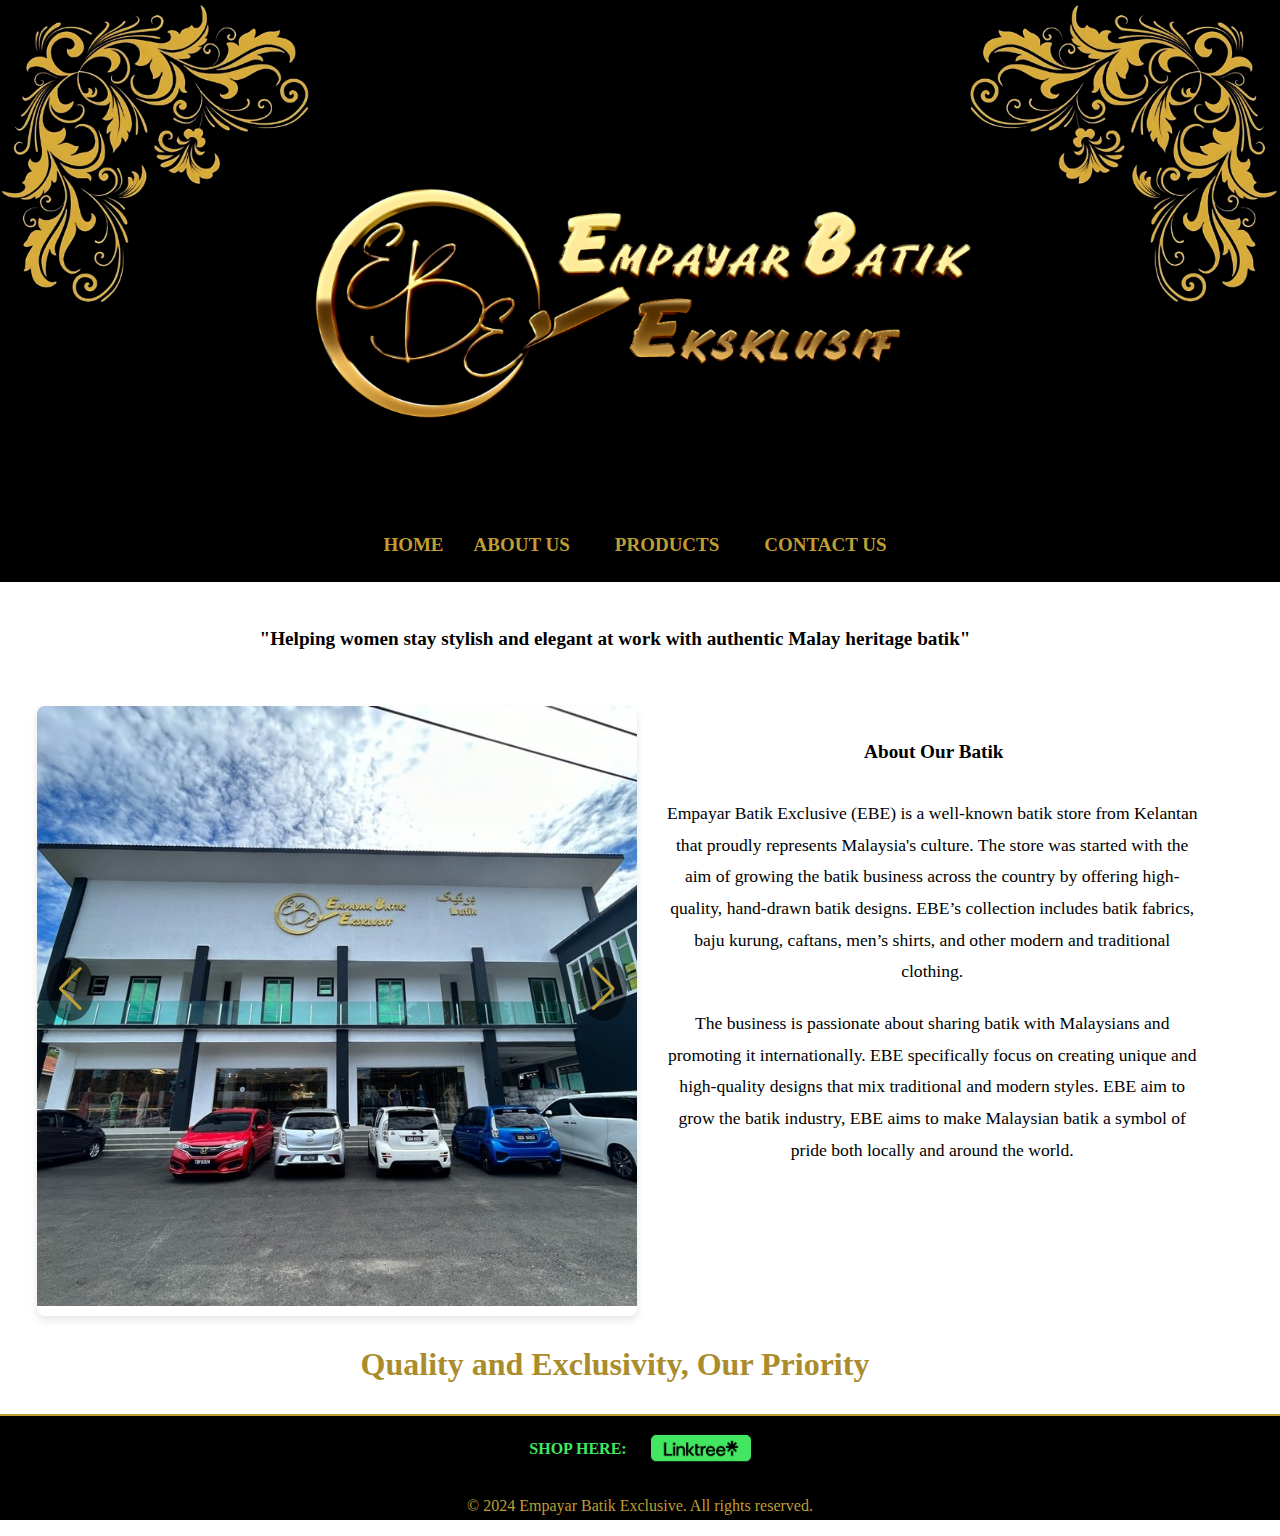
==== commit 1c9af6e4: "Update index.html" ====
--- a/index.html
+++ b/index.html
@@ -3,13 +3,15 @@
 <head>
     <meta charset="UTF-8">
     <meta name="viewport" content="width=device-width, initial-scale=1.0">
+    <meta name="description" content="Explore Empayar Batik Exclusive. A leading batik store from Kelantan offering exclusive hand-drawn batik, baju kurung, caftans, and more. Proudly promoting Malaysia's heritage globally.">
     <title>Empayar Batik Exclusive</title>
-    <link rel="icon" type="image/PNG" sizes="32x32" href="logo-ebe/iconebe.PNg">
+    <link rel="icon" type="image/PNG" sizes="32x32" href="logo-ebe/iconebe.PNG">
     <link href="https://fonts.googleapis.com/css2?family=Pacifico&display=swap" rel="stylesheet">
     <link rel="stylesheet" href="ebe.css">
     <link rel="stylesheet" href="https://unpkg.com/swiper/swiper-bundle.min.css">
     <script src="https://unpkg.com/swiper/swiper-bundle.min.js"></script>
 </head>
+    
 <body>
     <img src="logo-ebe/header photo.png" alt="HEADER LOGO" class="header-photo">
     
--- a/ebe.css
+++ b/ebe.css
@@ -6,11 +6,13 @@
     margin: 0;
     padding: 0;
     line-height: 1.8;
+    overflow-x: hidden;
 }
 
 html {
     margin: 0;
     padding: 0;
+    overflow-x: hidden;
 }
 
 /* Header Styling */
@@ -81,8 +83,8 @@
 
 .menu-toggle .bar {
     background-color: #bf9e32;
-    height: 10px;
-    width: 25px;
+    height: 5px;
+    width: 20px;
     margin: 3px 0;
     border-radius: 3px;
 }
@@ -147,6 +149,17 @@
         font-size: 14px;
         margin-right: 20px;
         font-weight: normal;
+    }
+
+    header {
+        background: black;
+        color: #bf9e32;
+        padding: 25px;
+        display: flex;
+        align-items: flex-start;
+        justify-content: center;
+        margin-top: -10px;
+        transition: transform 0.3s ease-in-out;
     }
 }
 
@@ -384,13 +397,11 @@
     }
 
     .contact-info {
-        margin-top: 50%; /* Adds space at the top */
+        margin-top: 80%;
         margin-bottom: 0;
         padding-top: 20px;
-        width: 100%; /* Ensure it takes full width on smaller screens */
-        position: relative; /* Remove absolute positioning on mobile */
-        top: auto;
-        right: auto;
+        width: 80%;
+        position: relative;
     }
 
     .contact-item {
@@ -405,7 +416,7 @@
     }
 
     .contact-item a {
-        font-size: 16px; /* Adjust text size for mobile */
+        font-size: 14px; /* Adjust text size for mobile */
     }
 
     .contact-page .contact-info .item {
@@ -416,13 +427,7 @@
         font-size: 14px; /* Slightly smaller text for mobile */
     }
 
-    footer {
-        width: 100%; /* Ensure footer spans the entire screen width */
-        padding-left: 20px; /* Optional: Add padding on the left */
-        padding-right: 20px; /* Optional: Add padding on the right */
-    }
-}
-
+}
 
 .content-wrapper {
     display: flex;
@@ -483,10 +488,6 @@
     .photo-box2 {
         max-width: 90%; /* Adjust width for smaller screens */
         margin: 0 auto; /* Center the elements */
-    }
-
-    .photo-description {
-        font-size: 1rem; /* Smaller font size for mobile */
     }
 }
 
@@ -546,6 +547,44 @@
     margin-top: 20px;
 }
 
+/* Mobile Navigation */
+@media (max-width: 700px) {
+    .animated-text {
+        display: inline-block;
+        font-size: 1rem;
+        font-weight: bold;
+        color: #aa8c2c;
+        white-space: nowrap;
+        overflow: hidden;
+        animation: typing 4s steps(35, end) infinite, blink-cursor 0.75s step-end infinite;
+        max-width: 35ch;
+        margin-top: 20px;
+        margin-left: 20px;
+    }
+
+    .text-content p {
+        font-size: 1em;
+        width: 100%;
+    }
+    
+    main p {
+        font-size: 1em;
+        margin: 10px 0;
+        margin-right: 50px;
+    }
+
+    .fade-in-special {
+        font-weight: bold;
+        width: 100%;
+    }
+
+    .text-content p, .fade-in-special {
+        animation: fadeInText 1.5s ease-in-out forwards;
+        animation-delay: 0.5s;
+        font-size: 14px;
+    }
+}
+
 @keyframes typing {
     0% { width: 0; }
     100% { width: 35ch; }
@@ -618,6 +657,19 @@
     margin: auto;
 }
 
+/* Mobile Navigation */
+@media (max-width: 700px) {
+    .photo-description {
+        text-align: center;
+        font-size: 14px;
+        color: #555;
+        font-style: italic;
+        width: 100%;
+        max-width: 600px;
+        margin: auto;
+    }
+}
+
 .space {
     height: 200px;
 }
@@ -712,7 +764,7 @@
     font-weight: bold;
     color: #41e661;
     margin-right: 10px;
-    font-size: 1.2em;
+    font-size: 1em;
     animation: blink 1s infinite;
 }
 
@@ -743,3 +795,30 @@
 .linktree-logo:hover {
     transform: scale(1.1); /* Slight zoom-in effect on hover */
 }
+
+/* Mobile Navigation */
+@media (max-width: 700px) {
+    .shop-here {
+        font-weight: bold;
+        color: #41e661;
+        font-size: 14px;
+        animation: blink 1s infinite;
+        width: 100%;
+    }
+
+    footer .linktree-logo {
+        width: 70px;
+        height: auto;
+        vertical-align: middle;
+    }
+
+    footer {
+        background: black;
+        color: #bf9e32;
+        text-align: center;
+        padding-top: 10px;
+        font-size: 14px;
+        border-top: 2px solid #bf9e32;
+        margin-top: -30px;
+    }
+}
